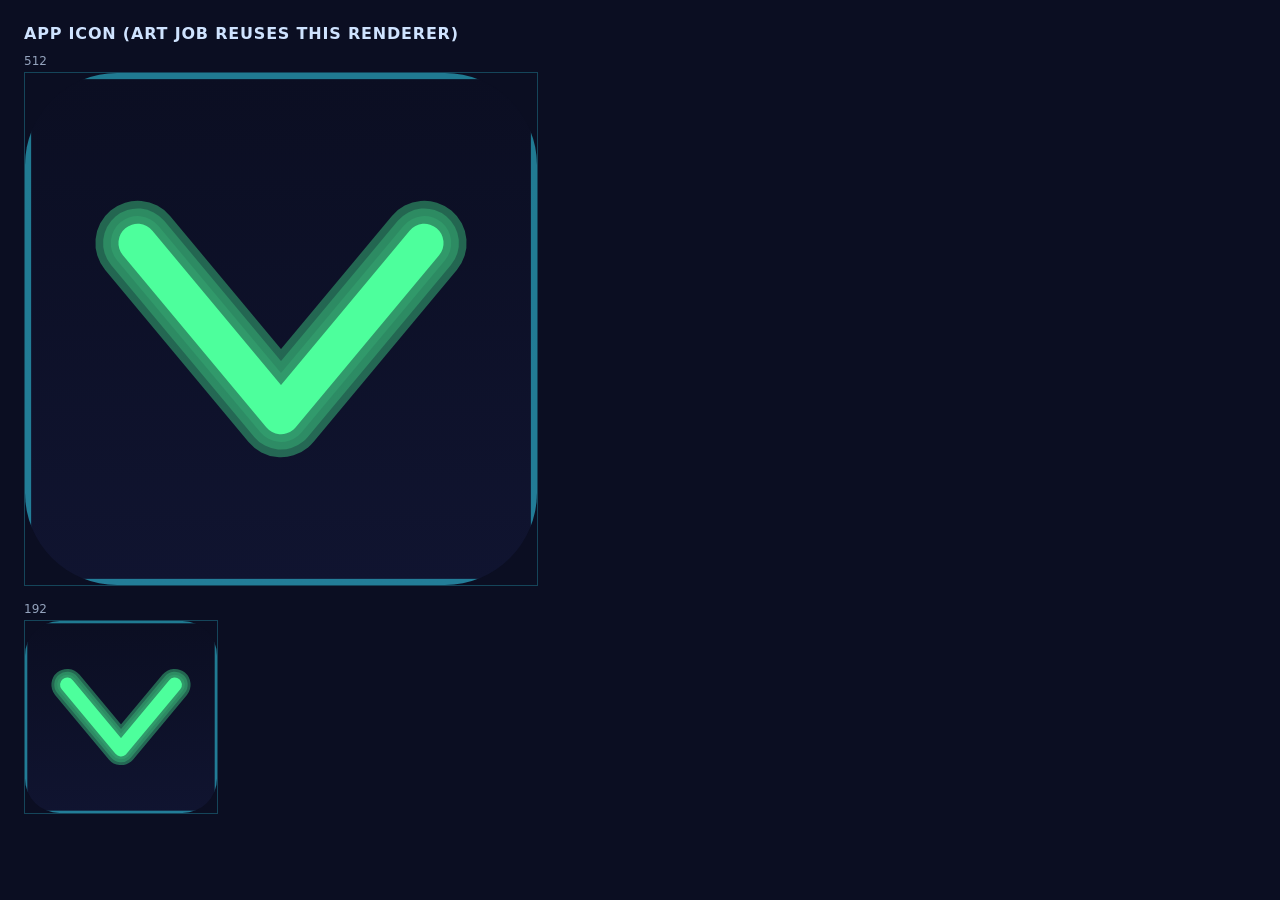
==== tools/icon-canvas.html @ 766c954b "step 60: write_file /home/agent/work/tools/icon-canvas.html" ====
<!doctype html>
<html lang="en">
<head>
<meta charset="utf-8">
<title>TD Gwen — icon canvas</title>
<style>
  body { background:#0b0e22; color:#cfe3ff; font-family:system-ui,sans-serif; margin:24px; }
  h1 { font-size:16px; letter-spacing:.05em; text-transform:uppercase; }
  canvas { display:block; border:1px solid rgba(55,230,255,.25); margin-bottom:16px; image-rendering:auto; }
  .lbl { font-size:12px; opacity:.7; margin-bottom:4px; }
</style>
</head>
<body>
<h1>App icon (art job reuses this renderer)</h1>
<div class="lbl">512</div><canvas id="icon-512" width="512" height="512"></canvas>
<div class="lbl">192</div><canvas id="icon-192" width="192" height="192"></canvas>
<script>
// Renders the TD Gwen app icon per STYLE.md: neon arrow-tower chevron on
// #0b0e22 with a rounded-square mask. No external assets.
const BG = [11, 14, 34];
const ACCENT = [77, 255, 156];
const GLOW = [55, 230, 255];
const CORE = [235, 255, 245];

function drawIcon(canvas) {
  const size = canvas.width;
  const c = canvas.getContext('2d');
  const r = size * 0.18;
  c.clearRect(0, 0, size, size);

  // Rounded-square clip + background gradient.
  c.save();
  c.beginPath();
  c.moveTo(r, 0);
  c.arcTo(size, 0, size, size, r);
  c.arcTo(size, size, 0, size, r);
  c.arcTo(0, size, 0, 0, r);
  c.arcTo(0, 0, size, 0, r);
  c.closePath();
  c.clip();
  const g = c.createLinearGradient(0, 0, 0, size);
  g.addColorStop(0, '#0b0e22');
  g.addColorStop(1, '#101430');
  c.fillStyle = g;
  c.fillRect(0, 0, size, size);

  // Inner edge glow ring.
  c.strokeStyle = 'rgba(55,230,255,0.5)';
  c.lineWidth = Math.max(2, size * 0.012);
  c.strokeRect(c.lineWidth / 2, c.lineWidth / 2, size - c.lineWidth, size - c.lineWidth);

  // Chevron glyph (two strokes meeting at a bottom point), centered.
  const cx = size / 2, cy = size / 2, s = size * 0.28;
  const stroke = size * 0.075;
  function chevron() {
    c.beginPath();
    c.moveTo(cx - s, cy - 0.6 * s);
    c.lineTo(cx, cy + 0.6 * s);
    c.lineTo(cx + s, cy - 0.6 * s);
  }
  c.lineJoin = 'round';
  c.lineCap = 'round';
  // Soft outer glow (layered translucent strokes, no ctx.filter/blur).
  for (let i = 3; i >= 1; i--) {
    c.strokeStyle = `rgba(${ACCENT[0]},${ACCENT[1]},${ACCENT[2]},${0.12 * i})`;
    c.lineWidth = stroke + i * size * 0.03;
    chevron();
    c.stroke();
  }
  // Core stroke with bright center.
  c.strokeStyle = 'rgba(' + CORE.join(',') + ',1)';
  c.lineWidth = stroke * 0.45;
  chevron();
  c.stroke();
  c.strokeStyle = 'rgba(' + ACCENT.join(',') + ',1)';
  c.lineWidth = stroke;
  chevron();
  c.stroke();
  c.restore();
}

drawIcon(document.getElementById('icon-512'));
drawIcon(document.getElementById('icon-192'));
</script>
</body>
</html>
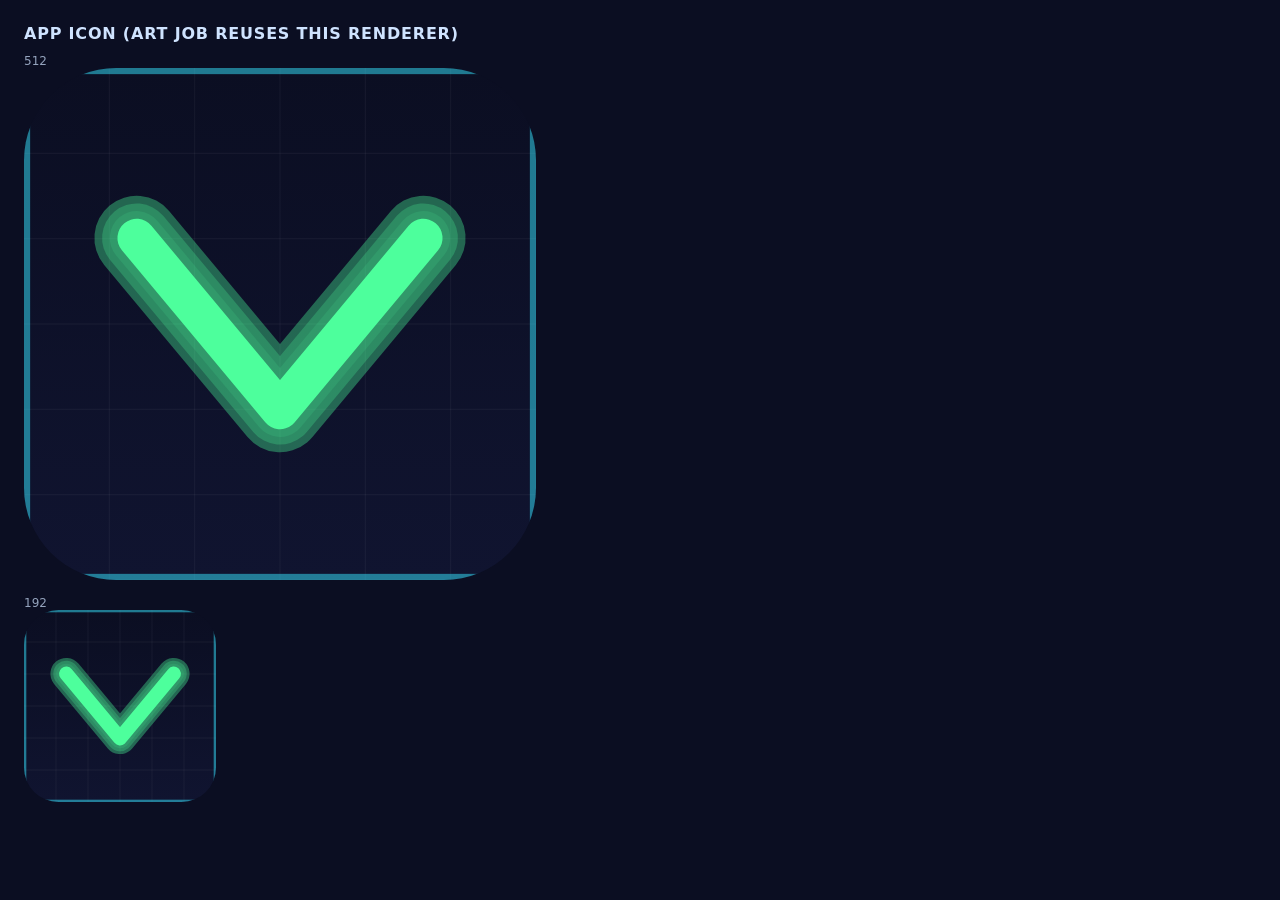
==== commit ea4e30d8: "art: neon sprites + PWA icons - Rewrote src/art/sprites.js with polished neon vector art for all 6 f" ====
--- a/tools/icon-canvas.html
+++ b/tools/icon-canvas.html
@@ -6,8 +6,8 @@
 <style>
   body { background:#0b0e22; color:#cfe3ff; font-family:system-ui,sans-serif; margin:24px; }
   h1 { font-size:16px; letter-spacing:.05em; text-transform:uppercase; }
-  canvas { display:block; border:1px solid rgba(55,230,255,.25); margin-bottom:16px; image-rendering:auto; }
-  .lbl { font-size:12px; opacity:.7; margin-bottom:4px; }
+  canvas { display:block; border:none; margin:0 0 16px 0; image-rendering:auto; background:#0b0e22; }
+  .lbl { font-size:12px; opacity:.7; margin-bottom:0; }
 </style>
 </head>
 <body>
@@ -15,11 +15,13 @@
 <div class="lbl">512</div><canvas id="icon-512" width="512" height="512"></canvas>
 <div class="lbl">192</div><canvas id="icon-192" width="192" height="192"></canvas>
 <script>
-// Renders the TD Gwen app icon per STYLE.md: neon arrow-tower chevron on
-// #0b0e22 with a rounded-square mask. No external assets.
+// Renders the TD Gwen app icon per STYLE.md: neon arrow-tower chevron glyph
+// on #0b0e22 with a rounded-square mask and a subtle grid hint. No external
+// assets. Sets window.__iconsReady when both canvases are drawn so the
+// playwright screenshot script can wait for it.
 const BG = [11, 14, 34];
-const ACCENT = [77, 255, 156];
-const GLOW = [55, 230, 255];
+const ACCENT = [77, 255, 156];   // #4dff9c arrow neon
+const GLOW = [55, 230, 255];     // #37e6ff edge
 const CORE = [235, 255, 245];
 
 function drawIcon(canvas) {
@@ -43,6 +45,17 @@
   g.addColorStop(1, '#101430');
   c.fillStyle = g;
   c.fillRect(0, 0, size, size);
+
+  // Subtle grid hint (faint lines at ~size/6 spacing).
+  c.strokeStyle = 'rgba(255,255,255,.05)';
+  c.lineWidth = 1;
+  const gs = size / 6;
+  for (let x = gs; x < size; x += gs) {
+    c.beginPath(); c.moveTo(x, 0); c.lineTo(x, size); c.stroke();
+  }
+  for (let y = gs; y < size; y += gs) {
+    c.beginPath(); c.moveTo(0, y); c.lineTo(size, y); c.stroke();
+  }
 
   // Inner edge glow ring.
   c.strokeStyle = 'rgba(55,230,255,0.5)';
@@ -81,6 +94,7 @@
 
 drawIcon(document.getElementById('icon-512'));
 drawIcon(document.getElementById('icon-192'));
+window.__iconsReady = true;
 </script>
 </body>
 </html>
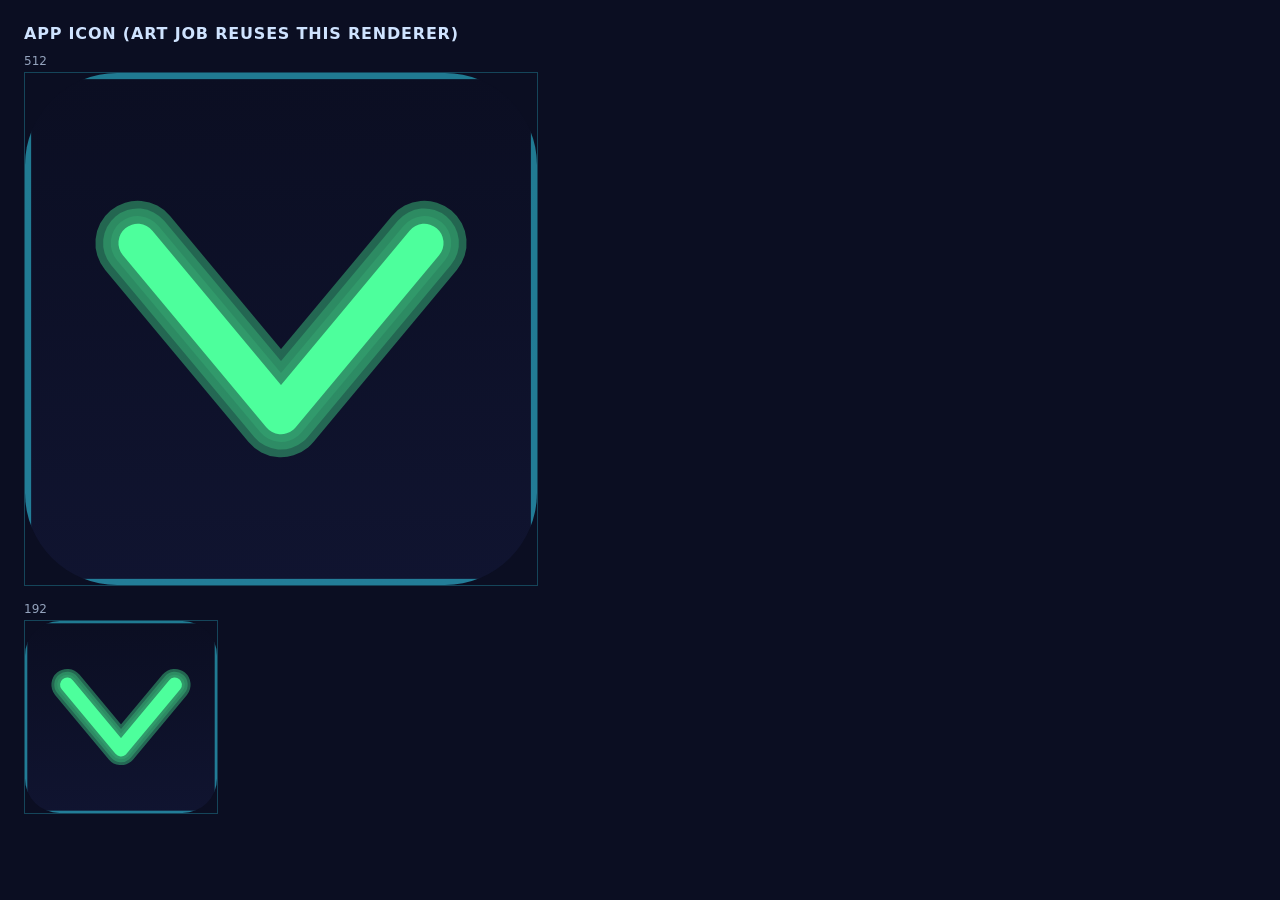
==== commit 4eb02963: "Merge dee539158922b80f622569859fc4ffe724795a3f into d7230fbe8b3061187875a03d1bcf76304a814721" ====
--- a/tools/icon-canvas.html
+++ b/tools/icon-canvas.html
@@ -6,8 +6,8 @@
 <style>
   body { background:#0b0e22; color:#cfe3ff; font-family:system-ui,sans-serif; margin:24px; }
   h1 { font-size:16px; letter-spacing:.05em; text-transform:uppercase; }
-  canvas { display:block; border:none; margin:0 0 16px 0; image-rendering:auto; background:#0b0e22; }
-  .lbl { font-size:12px; opacity:.7; margin-bottom:0; }
+  canvas { display:block; border:1px solid rgba(55,230,255,.25); margin-bottom:16px; image-rendering:auto; }
+  .lbl { font-size:12px; opacity:.7; margin-bottom:4px; }
 </style>
 </head>
 <body>
@@ -15,13 +15,11 @@
 <div class="lbl">512</div><canvas id="icon-512" width="512" height="512"></canvas>
 <div class="lbl">192</div><canvas id="icon-192" width="192" height="192"></canvas>
 <script>
-// Renders the TD Gwen app icon per STYLE.md: neon arrow-tower chevron glyph
-// on #0b0e22 with a rounded-square mask and a subtle grid hint. No external
-// assets. Sets window.__iconsReady when both canvases are drawn so the
-// playwright screenshot script can wait for it.
+// Renders the TD Gwen app icon per STYLE.md: neon arrow-tower chevron on
+// #0b0e22 with a rounded-square mask. No external assets.
 const BG = [11, 14, 34];
-const ACCENT = [77, 255, 156];   // #4dff9c arrow neon
-const GLOW = [55, 230, 255];     // #37e6ff edge
+const ACCENT = [77, 255, 156];
+const GLOW = [55, 230, 255];
 const CORE = [235, 255, 245];
 
 function drawIcon(canvas) {
@@ -45,17 +43,6 @@
   g.addColorStop(1, '#101430');
   c.fillStyle = g;
   c.fillRect(0, 0, size, size);
-
-  // Subtle grid hint (faint lines at ~size/6 spacing).
-  c.strokeStyle = 'rgba(255,255,255,.05)';
-  c.lineWidth = 1;
-  const gs = size / 6;
-  for (let x = gs; x < size; x += gs) {
-    c.beginPath(); c.moveTo(x, 0); c.lineTo(x, size); c.stroke();
-  }
-  for (let y = gs; y < size; y += gs) {
-    c.beginPath(); c.moveTo(0, y); c.lineTo(size, y); c.stroke();
-  }
 
   // Inner edge glow ring.
   c.strokeStyle = 'rgba(55,230,255,0.5)';
@@ -94,7 +81,6 @@
 
 drawIcon(document.getElementById('icon-512'));
 drawIcon(document.getElementById('icon-192'));
-window.__iconsReady = true;
 </script>
 </body>
 </html>
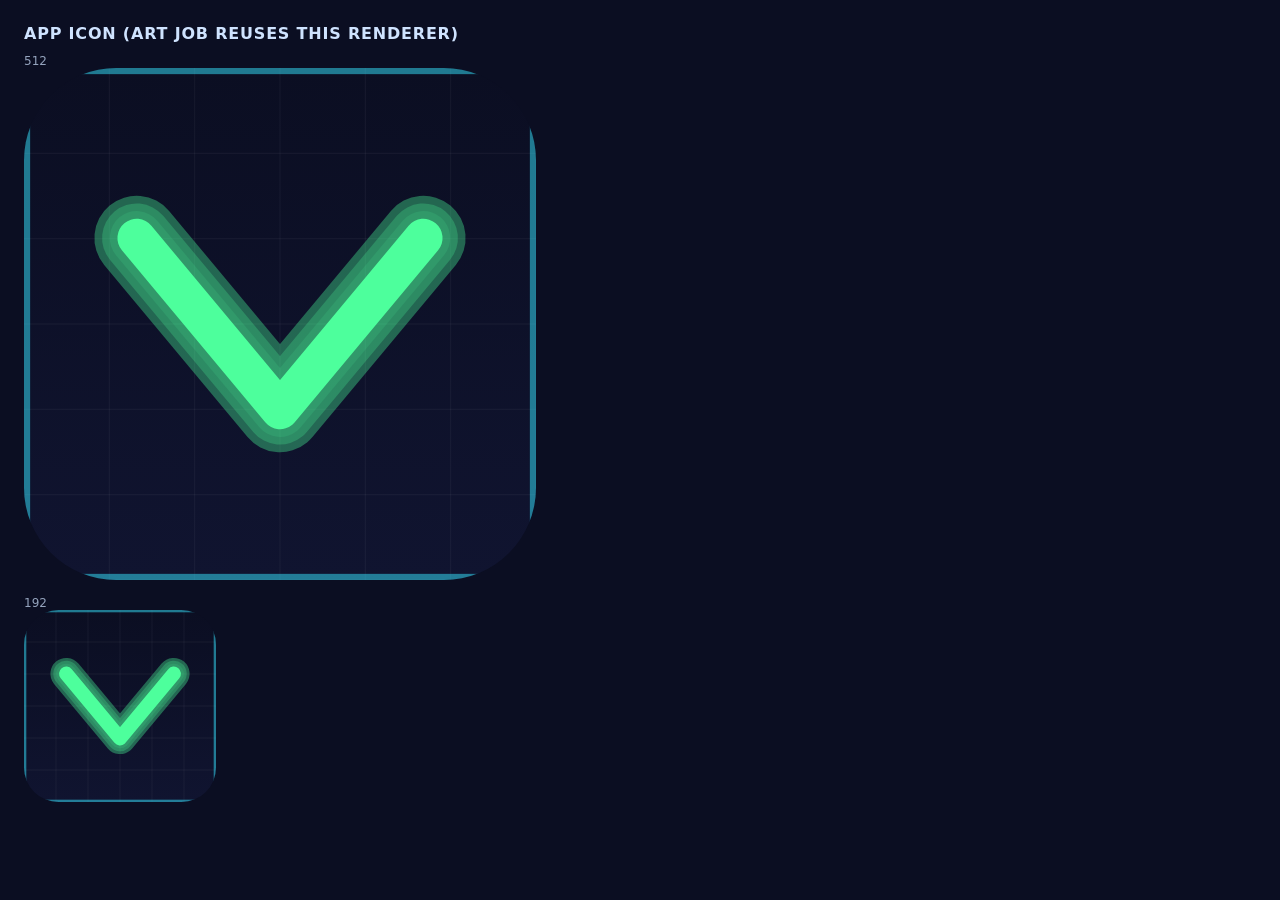
==== commit f92571af: "Merge c67edeca9df30e5d544fac508409a5e87f16ef80 into d7230fbe8b3061187875a03d1bcf76304a814721" ====
--- a/tools/icon-canvas.html
+++ b/tools/icon-canvas.html
@@ -6,8 +6,8 @@
 <style>
   body { background:#0b0e22; color:#cfe3ff; font-family:system-ui,sans-serif; margin:24px; }
   h1 { font-size:16px; letter-spacing:.05em; text-transform:uppercase; }
-  canvas { display:block; border:1px solid rgba(55,230,255,.25); margin-bottom:16px; image-rendering:auto; }
-  .lbl { font-size:12px; opacity:.7; margin-bottom:4px; }
+  canvas { display:block; border:none; margin:0 0 16px 0; image-rendering:auto; background:#0b0e22; }
+  .lbl { font-size:12px; opacity:.7; margin-bottom:0; }
 </style>
 </head>
 <body>
@@ -15,11 +15,13 @@
 <div class="lbl">512</div><canvas id="icon-512" width="512" height="512"></canvas>
 <div class="lbl">192</div><canvas id="icon-192" width="192" height="192"></canvas>
 <script>
-// Renders the TD Gwen app icon per STYLE.md: neon arrow-tower chevron on
-// #0b0e22 with a rounded-square mask. No external assets.
+// Renders the TD Gwen app icon per STYLE.md: neon arrow-tower chevron glyph
+// on #0b0e22 with a rounded-square mask and a subtle grid hint. No external
+// assets. Sets window.__iconsReady when both canvases are drawn so the
+// playwright screenshot script can wait for it.
 const BG = [11, 14, 34];
-const ACCENT = [77, 255, 156];
-const GLOW = [55, 230, 255];
+const ACCENT = [77, 255, 156];   // #4dff9c arrow neon
+const GLOW = [55, 230, 255];     // #37e6ff edge
 const CORE = [235, 255, 245];
 
 function drawIcon(canvas) {
@@ -43,6 +45,17 @@
   g.addColorStop(1, '#101430');
   c.fillStyle = g;
   c.fillRect(0, 0, size, size);
+
+  // Subtle grid hint (faint lines at ~size/6 spacing).
+  c.strokeStyle = 'rgba(255,255,255,.05)';
+  c.lineWidth = 1;
+  const gs = size / 6;
+  for (let x = gs; x < size; x += gs) {
+    c.beginPath(); c.moveTo(x, 0); c.lineTo(x, size); c.stroke();
+  }
+  for (let y = gs; y < size; y += gs) {
+    c.beginPath(); c.moveTo(0, y); c.lineTo(size, y); c.stroke();
+  }
 
   // Inner edge glow ring.
   c.strokeStyle = 'rgba(55,230,255,0.5)';
@@ -81,6 +94,7 @@
 
 drawIcon(document.getElementById('icon-512'));
 drawIcon(document.getElementById('icon-192'));
+window.__iconsReady = true;
 </script>
 </body>
 </html>
